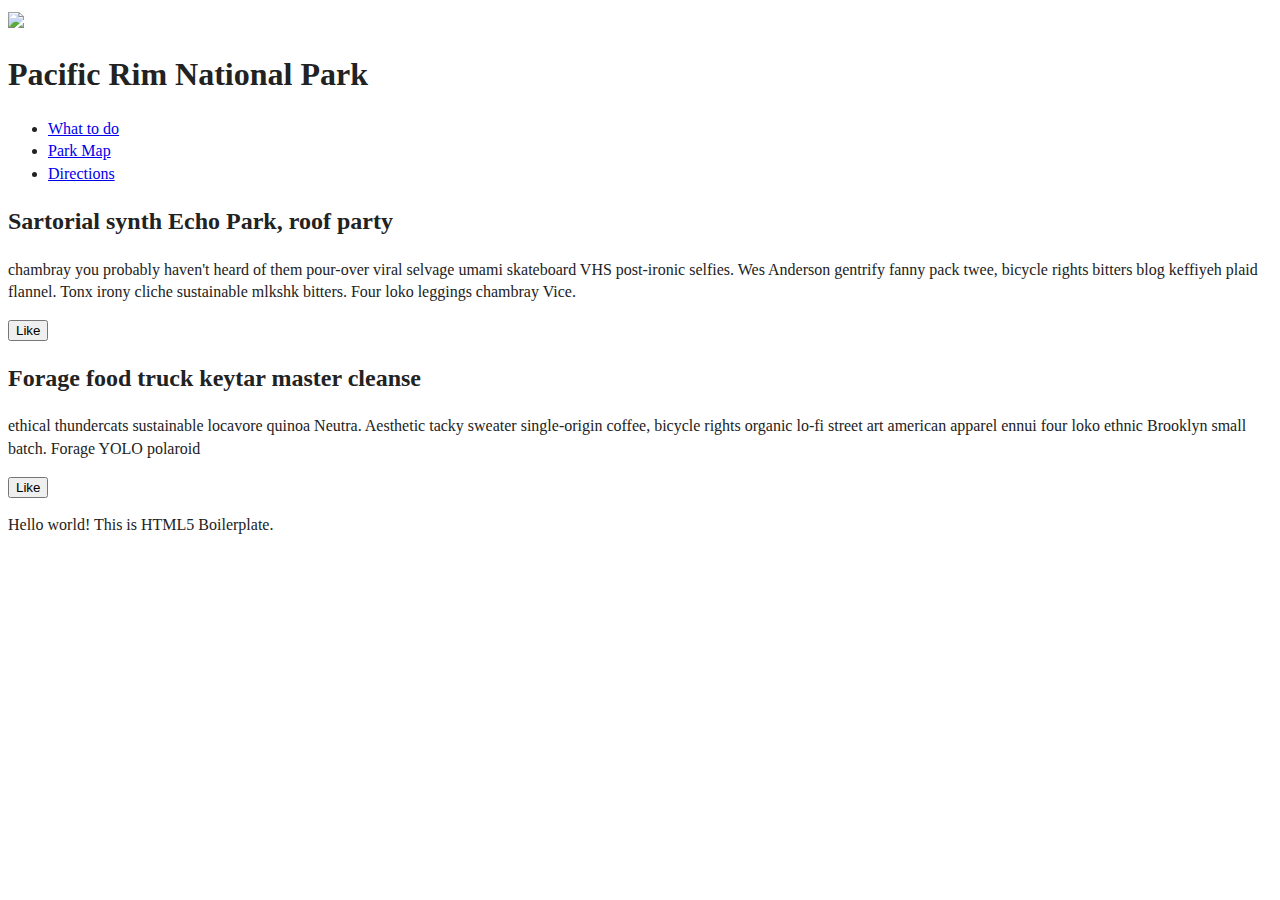
==== kellylinharris.github.io-master/index.html @ 3667e323 "Add files via upload" ====
<!doctype html>
<html class="no-js" lang="">

<head>
  <meta charset="utf-8">
  <meta http-equiv="x-ua-compatible" content="ie=edge">
  <title>
    Pacific Rim National Park Reserve
  </title>
  <meta name="description" content="">
  <meta name="viewport" content="width=device-width, initial-scale=1">
  <link href="https://fonts.googleapis.com/css?family=Roboto" rel="stylesheet">
  <link rel="apple-touch-icon" href="apple-touch-icon.png">
  <!-- Place favicon.ico in the root directory -->

  <link rel="stylesheet" href="css/normalize.css">
  <link rel="stylesheet" href="css/main.css">
  <script src="js/vendor/modernizr-2.8.3.min.js"></script>
</head>



<body>
  <!--[if lt IE 8]>
  <p class="browserupgrade">You are using an <strong>outdated</strong> browser. Please <a href="http://browsehappy.com/">upgrade your browser</a> to improve your experience.</p>
  <![endif]-->

  <!-- Add your site or application content here -->

  <header>
  <div>
    <img src="http://www.tofinoaccommodation.com/cmsAdmin/uploads/Tofino-Rush-hour_001.jpg">
  </div>
  <div>
    <h1>Pacific Rim National Park</h1>
  </div>
    <ul>
      <li><a href="#">What to do</a></li>
      <li><a href="#">Park Map</a></li>
      <li><a href="#">Directions</a></li>
    </ul>
  </header>

    <article>
      <h2>Sartorial synth Echo Park, roof party</h2>
      <p>chambray you probably haven't heard of them pour-over viral selvage umami skateboard VHS post-ironic selfies. Wes Anderson gentrify fanny pack twee, bicycle rights bitters blog keffiyeh plaid flannel. Tonx irony cliche sustainable mlkshk bitters. Four loko leggings chambray Vice.</p>
      <button>Like</button>
    </article>
    <article>
      <h2>Forage food truck keytar master cleanse</h2>
      <p>ethical thundercats sustainable locavore quinoa Neutra. Aesthetic tacky sweater single-origin coffee, bicycle rights organic lo-fi street art american apparel ennui four loko ethnic Brooklyn small batch. Forage YOLO polaroid</p>
      <button>Like</button>
    </article>
    <script>
    $("button").on("click", function() {
      alert("Clicked!");
    });
    </script>

  <p>Hello world! This is HTML5 Boilerplate.</p>

  <script src="https://code.jquery.com/jquery-1.12.0.min.js"></script>
  <script>window.jQuery || document.write('<script src="js/vendor/jquery-1.12.0.min.js"><\/script>')</script>
  <script src="js/plugins.js"></script>
  <script src="js/main.js"></script>

  <!-- Google Analytics: change UA-XXXXX-X to be your site's ID. -->
  <script>
  (function(b,o,i,l,e,r){b.GoogleAnalyticsObject=l;b[l]||(b[l]=
    function(){(b[l].q=b[l].q||[]).push(arguments)});b[l].l=+new Date;
    e=o.createElement(i);r=o.getElementsByTagName(i)[0];
    e.src='https://www.google-analytics.com/analytics.js';
    r.parentNode.insertBefore(e,r)}(window,document,'script','ga'));
    ga('create','UA-XXXXX-X','auto');ga('send','pageview');
    </script>
  </body>
  </html>
---- kellylinharris.github.io-master/css/main.css ----
/*! HTML5 Boilerplate v5.0 | MIT License | http://h5bp.com/ */

html {
    color: #222;
    font-size: 1em;
    line-height: 1.4;
}

::-moz-selection {
    background: #b3d4fc;
    text-shadow: none;
}

::selection {
    background: #b3d4fc;
    text-shadow: none;
}

hr {
    display: block;
    height: 1px;
    border: 0;
    border-top: 1px solid #ccc;
    margin: 1em 0;
    padding: 0;
}

audio,
canvas,
iframe,
img,
svg,
video {
    vertical-align: middle;
}

fieldset {
    border: 0;
    margin: 0;
    padding: 0;
}

textarea {
    resize: vertical;
}

.browserupgrade {
    margin: 0.2em 0;
    background: #ccc;
    color: #000;
    padding: 0.2em 0;
}


/* ==========================================================================
   Author's custom styles
   ========================================================================== */















/* ==========================================================================
   Media Queries
   ========================================================================== */

@media only screen and (min-width: 600px) {

}

@media print,
       (-o-min-device-pixel-ratio: 5/4),
       (-webkit-min-device-pixel-ratio: 1.25),
       (min-resolution: 120dpi) {

}

/* ==========================================================================
   Helper classes
   ========================================================================== */

.hidden {
    display: none !important;
    visibility: hidden;
}

.visuallyhidden {
    border: 0;
    clip: rect(0 0 0 0);
    height: 1px;
    margin: -1px;
    overflow: hidden;
    padding: 0;
    position: absolute;
    width: 1px;
}

.visuallyhidden.focusable:active,
.visuallyhidden.focusable:focus {
    clip: auto;
    height: auto;
    margin: 0;
    overflow: visible;
    position: static;
    width: auto;
}

.invisible {
    visibility: hidden;
}

.clearfix:before,
.clearfix:after {
    content: " ";
    display: table;
}

.clearfix:after {
    clear: both;
}

.clearfix {
    *zoom: 1;
}

/* ==========================================================================
   Print styles
   ========================================================================== */

@media print {
    *,
    *:before,
    *:after {
        background: transparent !important;
        color: #000 !important;
        box-shadow: none !important;
        text-shadow: none !important;
    }

    a,
    a:visited {
        text-decoration: underline;
    }

    a[href]:after {
        content: " (" attr(href) ")";
    }

    abbr[title]:after {
        content: " (" attr(title) ")";
    }

    a[href^="#"]:after,
    a[href^="javascript:"]:after {
        content: "";
    }

    pre,
    blockquote {
        border: 1px solid #999;
        page-break-inside: avoid;
    }

    thead {
        display: table-header-group;
    }

    tr,
    img {
        page-break-inside: avoid;
    }

    img {
        max-width: 100% !important;
    }

    p,
    h2,
    h3 {
        orphans: 3;
        widows: 3;
    }

    h2,
    h3 {
        page-break-after: avoid;
    }
}
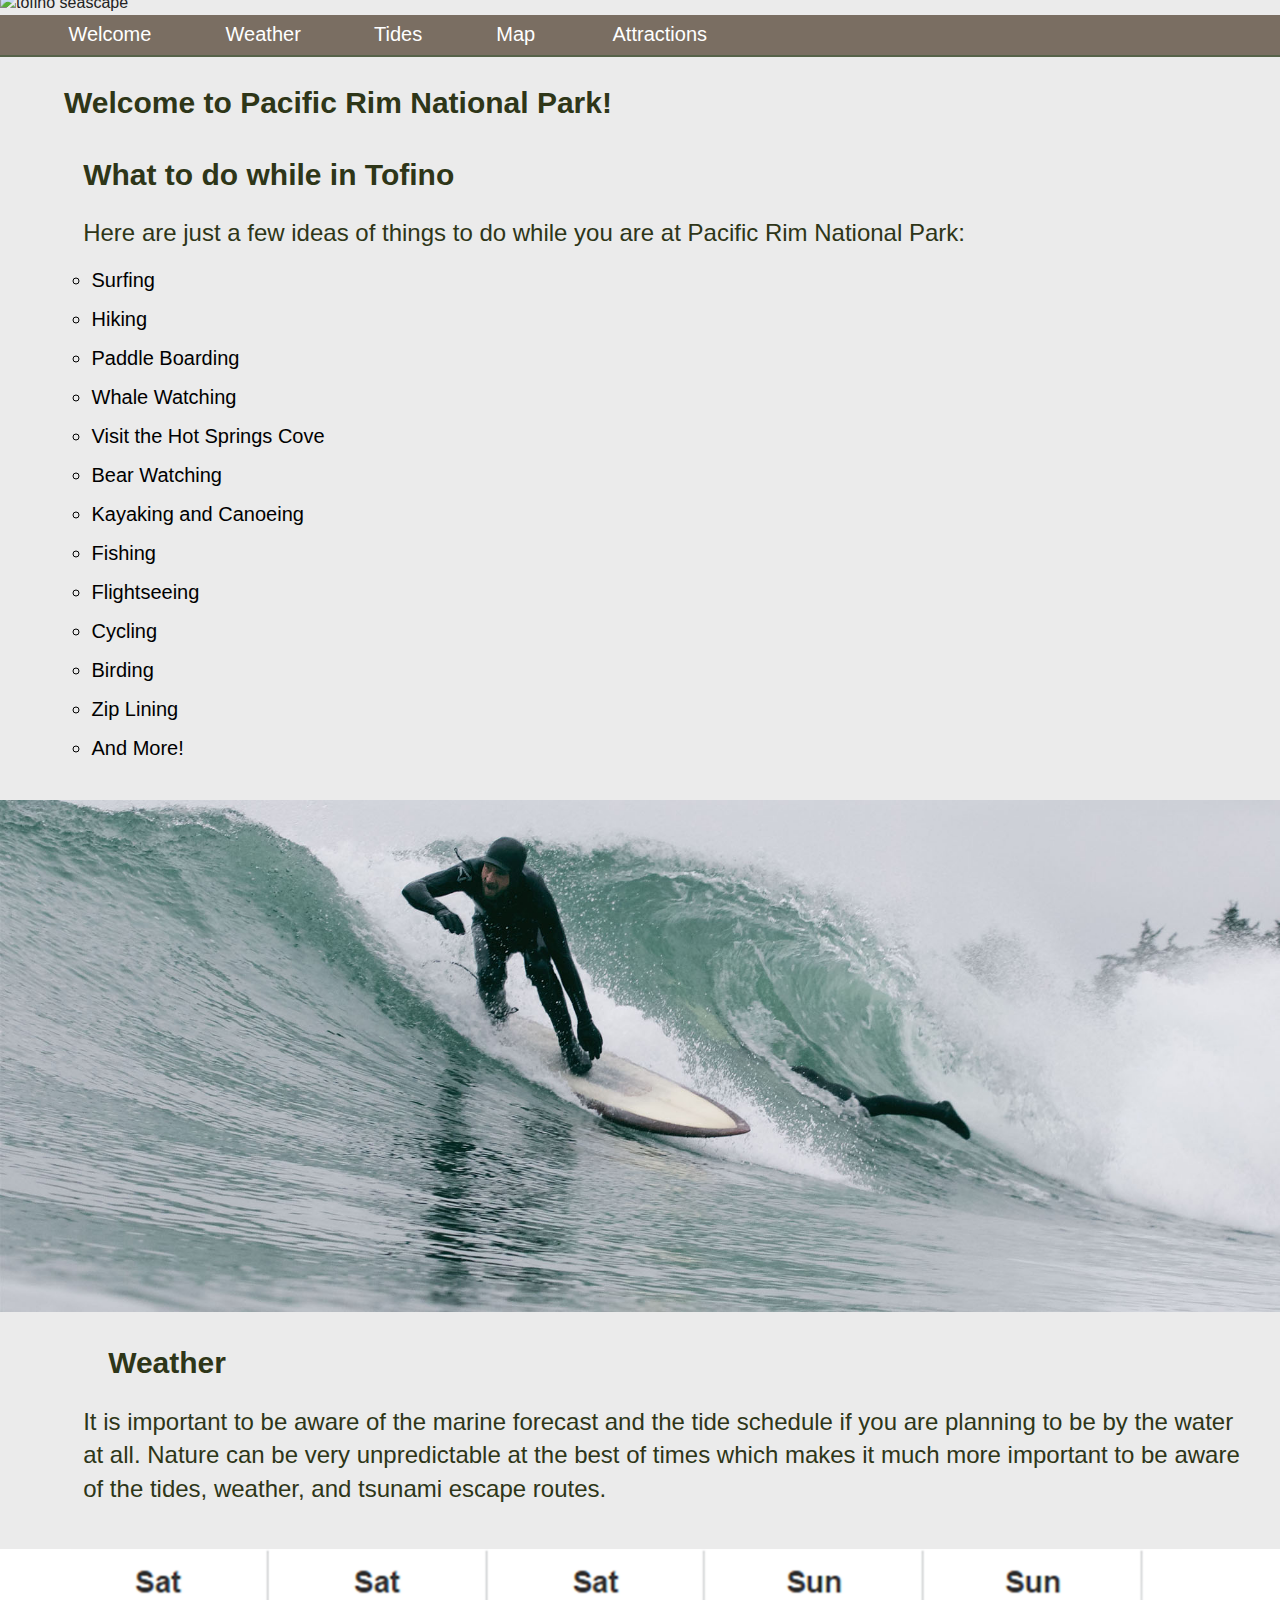
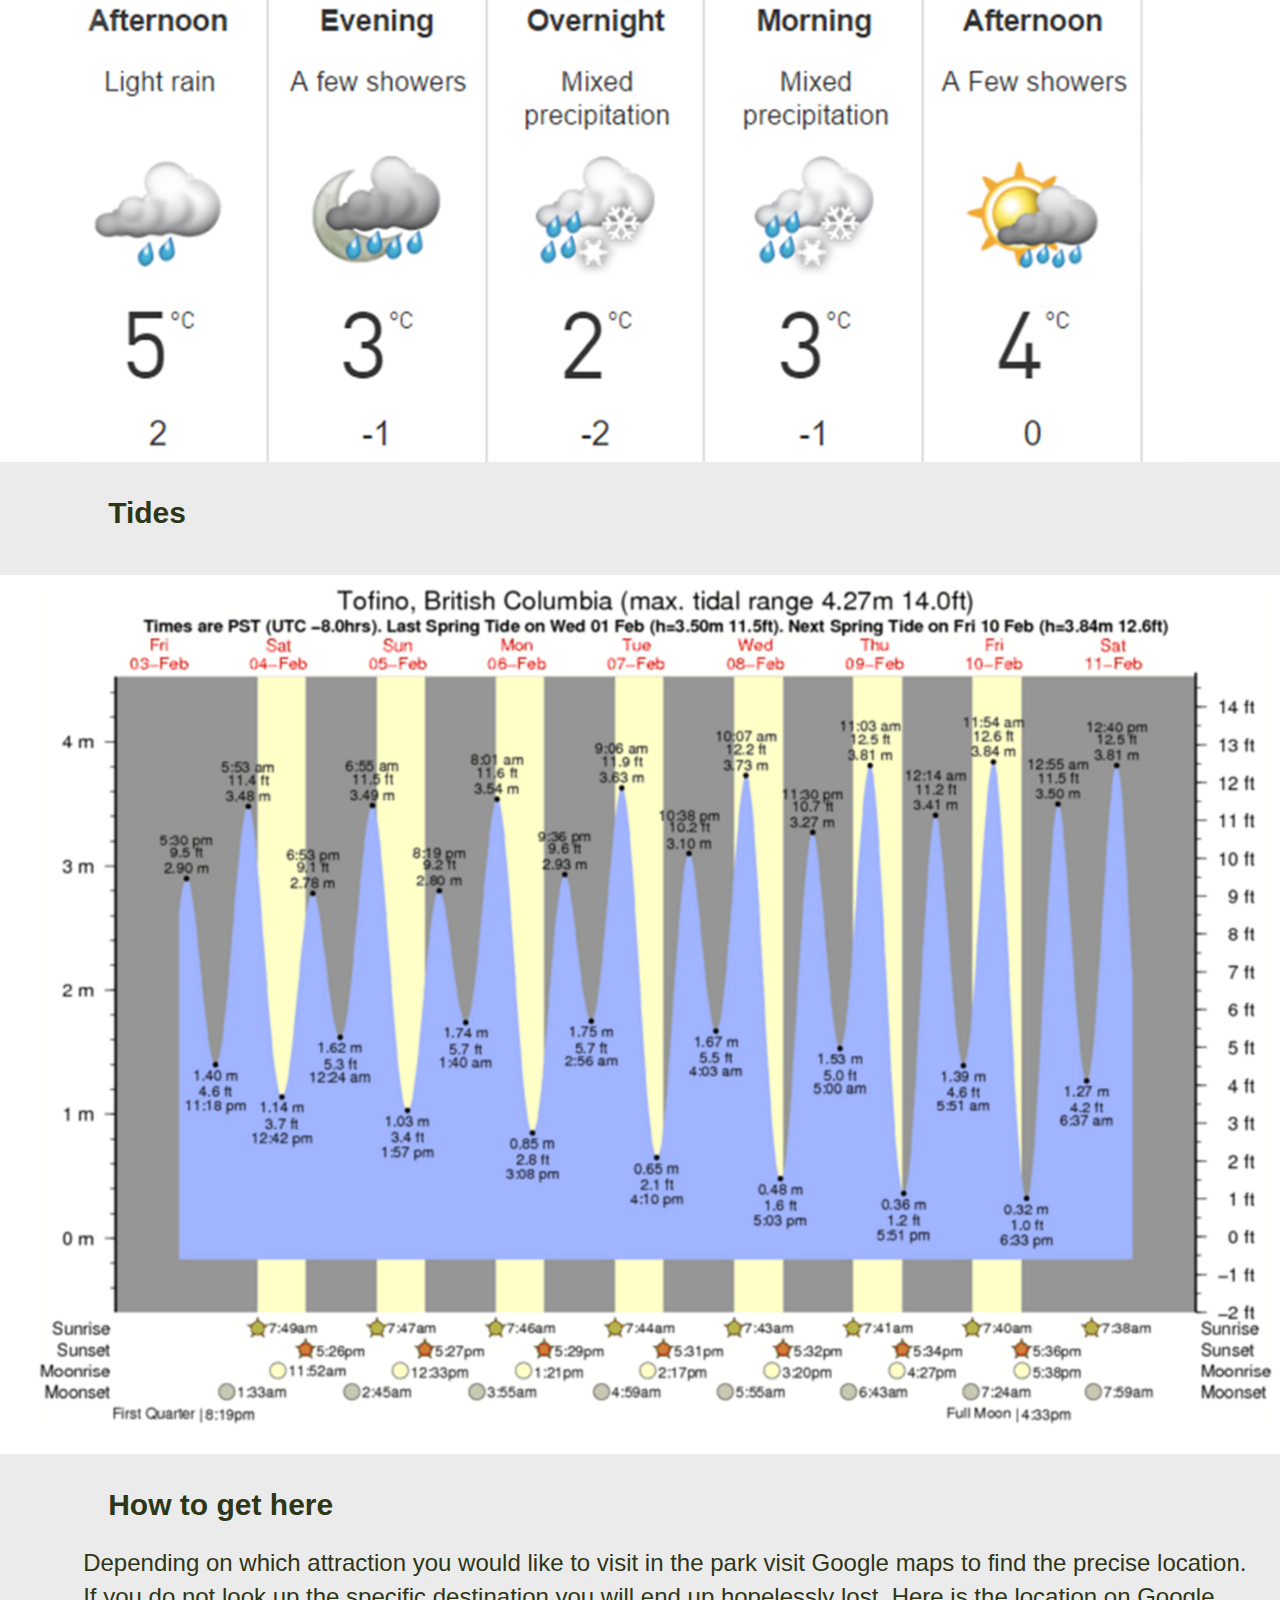
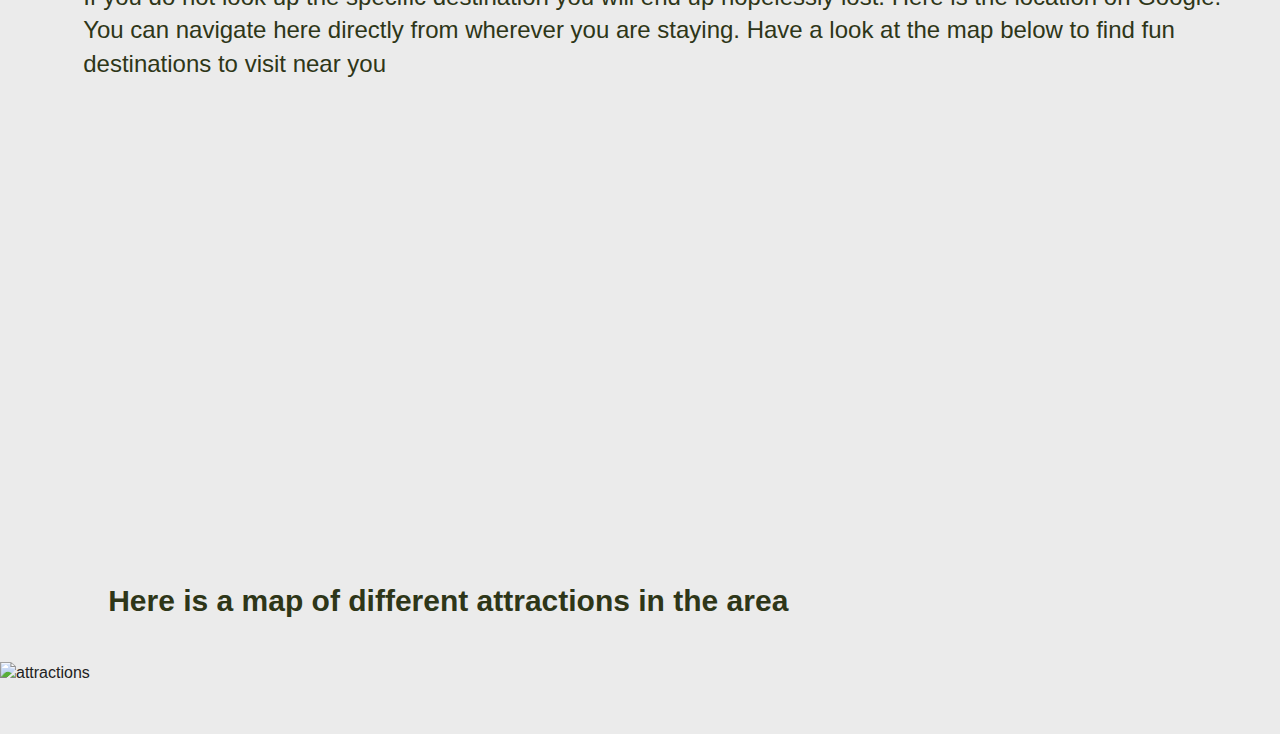
==== commit c9c4e680: "Added images properly" ====
--- a/kellylinharris.github.io-master/index.html
+++ b/kellylinharris.github.io-master/index.html
@@ -1,77 +1,118 @@
 <!doctype html>
 <html class="no-js" lang="">
 
-<head>
-  <meta charset="utf-8">
-  <meta http-equiv="x-ua-compatible" content="ie=edge">
-  <title>
-    Pacific Rim National Park Reserve
-  </title>
-  <meta name="description" content="">
-  <meta name="viewport" content="width=device-width, initial-scale=1">
-  <link href="https://fonts.googleapis.com/css?family=Roboto" rel="stylesheet">
-  <link rel="apple-touch-icon" href="apple-touch-icon.png">
-  <!-- Place favicon.ico in the root directory -->
+  <head>
+    <meta charset="utf-8">
+    <meta http-equiv="x-ua-compatible" content="ie=edge">
+    <title>Pacific Rim National Park</title>
+    <meta name="description" content="">
+    <meta name="viewport" content="width=device-width, initial-scale=1">
 
-  <link rel="stylesheet" href="css/normalize.css">
-  <link rel="stylesheet" href="css/main.css">
-  <script src="js/vendor/modernizr-2.8.3.min.js"></script>
-</head>
+    <link rel="apple-touch-icon" href="apple-touch-icon.png">
+        <!-- Place favicon.ico in the root directory -->
 
-
+    <link rel="stylesheet" href="css/normalize.css">
+    <link rel="stylesheet" href="css/main.css">
+    <script src="js/vendor/modernizr-2.8.3.min.js"></script>
+  </head>
 
 <body>
-  <!--[if lt IE 8]>
-  <p class="browserupgrade">You are using an <strong>outdated</strong> browser. Please <a href="http://browsehappy.com/">upgrade your browser</a> to improve your experience.</p>
-  <![endif]-->
+        <!--[if lt IE 8]>
+            <p class="browserupgrade">You are using an <strong>outdated</strong> browser. Please <a href="http://browsehappy.com/">upgrade your browser</a> to improve your experience.</p>
+        <![endif]-->
 
-  <!-- Add your site or application content here -->
+        <!-- Add your site or application content here -->
+<div>
+<img class="top"><img src="img/falls.jpg" alt="tofino seascape">
+</div>
+    <nav class="main-nav">
+      <ul>
+        <li>
+          <a href="#Welcome">Welcome</a>
+        </li>
 
-  <header>
-  <div>
-    <img src="http://www.tofinoaccommodation.com/cmsAdmin/uploads/Tofino-Rush-hour_001.jpg">
-  </div>
-  <div>
-    <h1>Pacific Rim National Park</h1>
-  </div>
-    <ul>
-      <li><a href="#">What to do</a></li>
-      <li><a href="#">Park Map</a></li>
-      <li><a href="#">Directions</a></li>
-    </ul>
-  </header>
+        <li>
+          <a href="#Weather">Weather</a>
+        </li>
 
-    <article>
-      <h2>Sartorial synth Echo Park, roof party</h2>
-      <p>chambray you probably haven't heard of them pour-over viral selvage umami skateboard VHS post-ironic selfies. Wes Anderson gentrify fanny pack twee, bicycle rights bitters blog keffiyeh plaid flannel. Tonx irony cliche sustainable mlkshk bitters. Four loko leggings chambray Vice.</p>
-      <button>Like</button>
-    </article>
-    <article>
-      <h2>Forage food truck keytar master cleanse</h2>
-      <p>ethical thundercats sustainable locavore quinoa Neutra. Aesthetic tacky sweater single-origin coffee, bicycle rights organic lo-fi street art american apparel ennui four loko ethnic Brooklyn small batch. Forage YOLO polaroid</p>
-      <button>Like</button>
-    </article>
-    <script>
-    $("button").on("click", function() {
-      alert("Clicked!");
-    });
-    </script>
+        <li>
+          <a href="#Tides">Tides</a>
+        </li>
 
-  <p>Hello world! This is HTML5 Boilerplate.</p>
+        <li>
+          <a href="#Map">Map</a>
+        </li>
 
-  <script src="https://code.jquery.com/jquery-1.12.0.min.js"></script>
-  <script>window.jQuery || document.write('<script src="js/vendor/jquery-1.12.0.min.js"><\/script>')</script>
-  <script src="js/plugins.js"></script>
-  <script src="js/main.js"></script>
+        <li>
+          <a href="#Attractions">Attractions</a>
+        </li>
+      </ul>
+    </nav>
 
-  <!-- Google Analytics: change UA-XXXXX-X to be your site's ID. -->
-  <script>
+<h1>Welcome to Pacific Rim National Park!</h1>
+<h2> </h2>
+
+<div id="Welcome">
+
+<h1>What to do while in Tofino</h1>
+  <p>Here are just a few ideas of things to do while you are at Pacific Rim National Park:</p>
+  <p><li class="list">Surfing</li></p>
+  <p><li class="list">Hiking</li></p>
+  <p><li class="list">Paddle Boarding</li></p>
+  <p><li class="list">Whale Watching</li></p>
+  <p><li class="list">Visit the Hot Springs Cove</li></p>
+  <p><li class="list">Bear Watching</li></p>
+  <p><li class="list">Kayaking and Canoeing</li></p>
+  <p><li class="list">Fishing</li></p>
+  <p><li class="list">Flightseeing</li></p>
+  <p><li class="list">Cycling</li></p>
+  <p><li class="list">Birding</li></p>
+  <p><li class="list">Zip Lining</li></p>
+  <p><li class="list">And More!</li></p>
+
+  <img src="img/surf.jpg" alt="surfing">
+
+<h2> </h2>
+<div id="Weather">
+<h1>Weather</h1>
+</div>
+    <p class="indent">It is important to be aware of the marine forecast and the tide schedule if you are planning to be by the water at all. Nature can be very unpredictable at the best of times which makes it much more important to be aware of the tides, weather, and tsunami escape routes.</p>
+    <img src="img/weather.PNG" alt="weather">
+
+<h2> </h2>
+<div id="Tides">
+<h1>Tides</h1>
+</div>
+  <img src="img/tides.PNG" alt="tide schedule">
+
+<h2> </h2>
+<div id="Map">
+<h1>How to get here</h1>
+</div>
+    <p>Depending on which attraction you would like to visit in the park visit Google maps to find the precise location. If you do not look up the specific destination you will end up hopelessly lost. Here is the location on Google. You can navigate here directly from wherever you are staying. Have a look at the map below to find fun destinations to visit near you</p>
+
+<iframe src="https://www.google.com/maps/embed?pb=!1m18!1m12!1m3!1d40179.27258414892!2d-125.19119966325097!3d48.784751025770106!2m3!1f0!2f0!3f0!3m2!1i1024!2i768!4f13.1!3m3!1m2!1s0x54893e1e3b973485%3A0x27f2ef95c7174ac1!2sPacific+Rim+National+Park+Reserve!5e1!3m2!1sen!2sca!4v1485814370499" frameborder="0" style="border:0" allowfullscreen></iframe>
+
+<div id="Attractions">
+<h1>Here is a map of different attractions in the area</h1>
+</div>
+  <img src="img/trailmap.PNG" alt="attractions">
+
+        <script src="https://code.jquery.com/jquery-1.12.0.min.js"></script>
+        <script>window.jQuery || document.write('<script src="js/vendor/jquery-1.12.0.min.js"><\/script>')</script>
+        <script src="js/plugins.js"></script>
+        <script src="js/main.js"></script>
+
+        <!-- Google Analytics: change UA-XXXXX-X to be your site's ID. -->
+<script>
   (function(b,o,i,l,e,r){b.GoogleAnalyticsObject=l;b[l]||(b[l]=
-    function(){(b[l].q=b[l].q||[]).push(arguments)});b[l].l=+new Date;
-    e=o.createElement(i);r=o.getElementsByTagName(i)[0];
-    e.src='https://www.google-analytics.com/analytics.js';
-    r.parentNode.insertBefore(e,r)}(window,document,'script','ga'));
-    ga('create','UA-XXXXX-X','auto');ga('send','pageview');
-    </script>
-  </body>
-  </html>
+  function(){(b[l].q=b[l].q||[]).push(arguments)});b[l].l=+new Date;
+  e=o.createElement(i);r=o.getElementsByTagName(i)[0];
+  e.src='https://www.google-analytics.com/analytics.js';
+  r.parentNode.insertBefore(e,r)}(window,document,'script','ga'));
+  ga('create','UA-XXXXX-X','auto');ga('send','pageview');
+</script>
+
+</body>
+
+</html>
--- a/kellylinharris.github.io-master/css/main.css
+++ b/kellylinharris.github.io-master/css/main.css
@@ -1,4 +1,14 @@
-/*! HTML5 Boilerplate v5.0 | MIT License | http://h5bp.com/ */
+/*! HTML5 Boilerplate v5.3.0 | MIT License | https://html5boilerplate.com/ */
+
+/*
+ * What follows is the result of much research on cross-browser styling.
+ * Credit left inline and big thanks to Nicolas Gallagher, Jonathan Neal,
+ * Kroc Camen, and the H5BP dev community and team.
+ */
+
+/* ==========================================================================
+   Base styles: opinionated defaults
+   ========================================================================== */
 
 html {
     color: #222;
@@ -6,6 +16,14 @@
     line-height: 1.4;
 }
 
+/*
+ * Remove text-shadow in selection highlight:
+ * https://twitter.com/miketaylr/status/12228805301
+ *
+ * These selection rule sets have to be separate.
+ * Customize the background color to match your design.
+ */
+
 ::-moz-selection {
     background: #b3d4fc;
     text-shadow: none;
@@ -15,6 +33,10 @@
     background: #b3d4fc;
     text-shadow: none;
 }
+
+/*
+ * A better looking default horizontal rule
+ */
 
 hr {
     display: block;
@@ -25,6 +47,12 @@
     padding: 0;
 }
 
+/*
+ * Remove the gap between audio, canvas, iframes,
+ * images, videos and the bottom of their containers:
+ * https://github.com/h5bp/html5-boilerplate/issues/440
+ */
+
 audio,
 canvas,
 iframe,
@@ -34,15 +62,27 @@
     vertical-align: middle;
 }
 
+/*
+ * Remove default fieldset styles.
+ */
+
 fieldset {
     border: 0;
     margin: 0;
     padding: 0;
 }
 
+/*
+ * Allow only vertical resizing of textareas.
+ */
+
 textarea {
     resize: vertical;
 }
+
+/* ==========================================================================
+   Browser Upgrade Prompt
+   ========================================================================== */
 
 .browserupgrade {
     margin: 0.2em 0;
@@ -51,48 +91,165 @@
     padding: 0.2em 0;
 }
 
-
 /* ==========================================================================
    Author's custom styles
    ========================================================================== */
 
-
-
-
-
-
-
-
-
-
-
-
-
-
-
-/* ==========================================================================
-   Media Queries
-   ========================================================================== */
-
-@media only screen and (min-width: 600px) {
-
-}
-
-@media print,
-       (-o-min-device-pixel-ratio: 5/4),
-       (-webkit-min-device-pixel-ratio: 1.25),
-       (min-resolution: 120dpi) {
-
+   /*
+    * Main Nav Menu Styling
+    */
+
+   .main-nav ul {
+     list-style: none;
+     padding: 0;
+     margin: 0;
+   }
+
+   .main-nav li {
+     margin-bottom: 2px;
+     border-bottom-width: 2px;
+     border-bottom-style: solid;
+     border-bottom-color: #566249;
+   }
+
+   .main-nav a {
+     background-color: #7a6e62;
+     display: block;
+     padding-top: 5px;
+     padding-right: 5px;
+     padding-bottom: 5px;
+     padding-left: 5px;
+     color: #ffffff;
+     text-decoration: none;
+     font-family: Helvetica, sans-serif;
+     padding-left: 5%;
+     font-weight: 400;
+   }
+
+   .main-nav a:active {
+     background-color: #7a6e62;
+   }
+
+   @media screen and (min-width: 600px) {
+     .main-nav {
+       background-color: #7a6e62;
+       border-bottom: 2px solid #566249;
+     }
+
+     .main-nav li {
+       display: inline-block;
+       border-bottom: none;
+       padding-left: 5%;
+     }
+
+     .main-nav a {
+       background-color: transparent;
+     }
+
+     .main-nav a:hover {
+       background-color: #95908d;
+     }
+
+     .main-nav a:hover:active {
+       background-color: #95908d;
+     }
+   }
+
+   @media screen and (min-width: 1024px) {
+     .main-nav {
+       font-size: 125%;
+     }
+   }
+
+ /*
+  * Body Styling
+  */
+
+a {
+  font-family: helvetica, arial, sans-serif;
+  font-size: 20px;
+  color: #ebebeb;
+  font-weight: normal;
+}
+
+h1 {
+  margin-left: 5%;
+  margin-top: 25px;
+  font-size: 30px;
+  color: #2e3618;
+}
+
+h2 {
+  margin-top: 80px;
+}
+
+p {
+  margin-left: 5%;
+  margin-right: 5%;
+  font-family: helvetica, arial, sans-serif;
+  font-size: 24px;
+  color: #2e3618;
+  max-width: 70%;
+  margin-top: 20px;
+   }
+
+.indent p {
+  margin-left: 20px;
+}
+
+body {
+  background-color: #ebebeb;
+}
+
+div {
+  margin-top: -50px;
+  width: 130%;
+}
+
+img {
+  width: 100%;
+  margin-top: 20px;
+  margin-bottom: 0px;
+}
+
+.top img {
+  width: 140%;
+  margin-bottom: 0px;
+  margin-top: -50px;
+}
+
+iframe {
+  width: 100%;
+  min-height: 400px;
+  margin-bottom: 100px;
+}
+
+li.list {
+  list-style: circle;
+  margin-left: 5.5%;
+  line-height: 15px;
+  font-family: helvetica, arial, sans-serif;
+  font-size: 20px;
+  color: #000000;
+  margin-bottom: 5px;
 }
 
 /* ==========================================================================
    Helper classes
    ========================================================================== */
+
+/*
+ * Hide visually and from screen readers
+ */
 
 .hidden {
     display: none !important;
-    visibility: hidden;
-}
+}
+
+/*
+ * Hide only visually, but have it available for screen readers:
+ * http://snook.ca/archives/html_and_css/hiding-content-for-accessibility
+ */
 
 .visuallyhidden {
     border: 0;
@@ -105,6 +262,12 @@
     width: 1px;
 }
 
+/*
+ * Extends the .visuallyhidden class to allow the element
+ * to be focusable when navigated to via the keyboard:
+ * https://www.drupal.org/node/897638
+ */
+
 .visuallyhidden.focusable:active,
 .visuallyhidden.focusable:focus {
     clip: auto;
@@ -115,34 +278,68 @@
     width: auto;
 }
 
+/*
+ * Hide visually and from screen readers, but maintain layout
+ */
+
 .invisible {
     visibility: hidden;
 }
 
+/*
+ * Clearfix: contain floats
+ *
+ * For modern browsers
+ * 1. The space content is one way to avoid an Opera bug when the
+ *    `contenteditable` attribute is included anywhere else in the document.
+ *    Otherwise it causes space to appear at the top and bottom of elements
+ *    that receive the `clearfix` class.
+ * 2. The use of `table` rather than `block` is only necessary if using
+ *    `:before` to contain the top-margins of child elements.
+ */
+
 .clearfix:before,
 .clearfix:after {
-    content: " ";
-    display: table;
+    content: " "; /* 1 */
+    display: table; /* 2 */
 }
 
 .clearfix:after {
     clear: both;
 }
 
-.clearfix {
-    *zoom: 1;
-}
-
-/* ==========================================================================
-   Print styles
+/* ==========================================================================
+   EXAMPLE Media Queries for Responsive Design.
+   These examples override the primary ('mobile first') styles.
+   Modify as content requires.
+   ========================================================================== */
+
+@media only screen and (min-width: 35em) {
+    /* Style adjustments for viewports that meet the condition */
+}
+
+@media print,
+       (-webkit-min-device-pixel-ratio: 1.25),
+       (min-resolution: 1.25dppx),
+       (min-resolution: 120dpi) {
+    /* Style adjustments for high resolution devices */
+}
+
+/* ==========================================================================
+   Print styles.
+   Inlined to avoid the additional HTTP request:
+   http://www.phpied.com/delay-loading-your-print-css/
    ========================================================================== */
 
 @media print {
     *,
     *:before,
-    *:after {
+    *:after,
+    *:first-letter,
+    *:first-line {
         background: transparent !important;
-        color: #000 !important;
+        color: #000 !important; /* Black prints faster:
+                                   http://www.sanbeiji.com/archives/953 */
         box-shadow: none !important;
         text-shadow: none !important;
     }
@@ -159,6 +356,11 @@
     abbr[title]:after {
         content: " (" attr(title) ")";
     }
+
+    /*
+     * Don't show links that are fragment identifiers,
+     * or use the `javascript:` pseudo protocol
+     */
 
     a[href^="#"]:after,
     a[href^="javascript:"]:after {
@@ -170,6 +372,11 @@
         border: 1px solid #999;
         page-break-inside: avoid;
     }
+
+    /*
+     * Printing Tables:
+     * http://css-discuss.incutio.com/wiki/Printing_Tables
+     */
 
     thead {
         display: table-header-group;
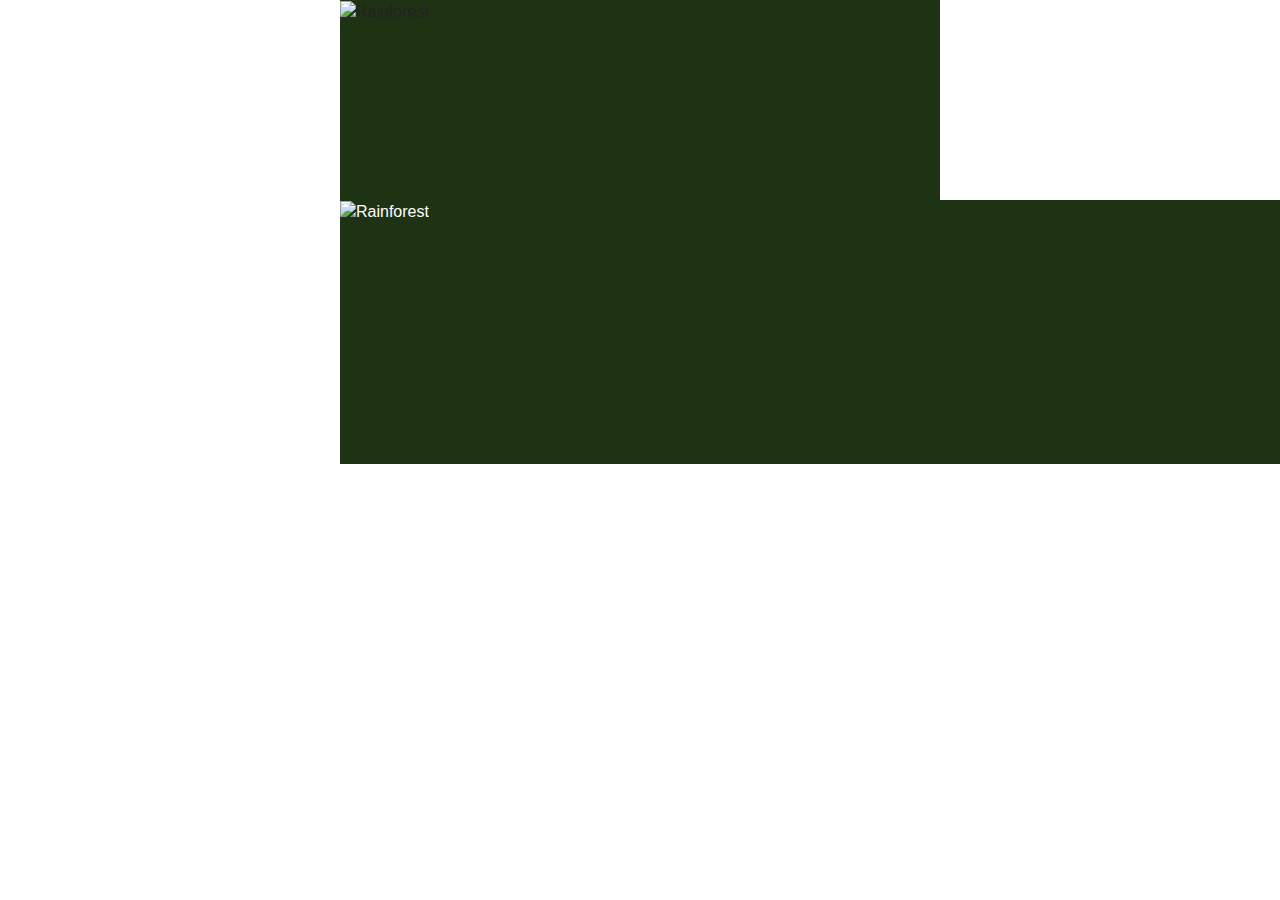
==== commit fdb0c6fb: "New Project" ====
--- a/kellylinharris.github.io-master/index.html
+++ b/kellylinharris.github.io-master/index.html
@@ -1,102 +1,46 @@
 <!doctype html>
 <html class="no-js" lang="">
+    <head>
+        <meta charset="utf-8">
+        <meta http-equiv="x-ua-compatible" content="ie=edge">
+        <title></title>
+        <meta name="description" content="">
+        <meta name="viewport" content="width=device-width, initial-scale=1">
 
-  <head>
-    <meta charset="utf-8">
-    <meta http-equiv="x-ua-compatible" content="ie=edge">
-    <title>Pacific Rim National Park</title>
-    <meta name="description" content="">
-    <meta name="viewport" content="width=device-width, initial-scale=1">
-
-    <link rel="apple-touch-icon" href="apple-touch-icon.png">
+        <link rel="apple-touch-icon" href="apple-touch-icon.png">
         <!-- Place favicon.ico in the root directory -->
 
-    <link rel="stylesheet" href="css/normalize.css">
-    <link rel="stylesheet" href="css/main.css">
-    <script src="js/vendor/modernizr-2.8.3.min.js"></script>
-  </head>
-
-<body>
+        <link rel="stylesheet" href="css/normalize.css">
+        <link rel="stylesheet" href="css/main.css">
+        <script src="js/vendor/modernizr-2.8.3.min.js"></script>
+    </head>
+    <body>
         <!--[if lt IE 8]>
             <p class="browserupgrade">You are using an <strong>outdated</strong> browser. Please <a href="http://browsehappy.com/">upgrade your browser</a> to improve your experience.</p>
         <![endif]-->
 
         <!-- Add your site or application content here -->
-<div>
-<img class="top"><img src="img/falls.jpg" alt="tofino seascape">
-</div>
-    <nav class="main-nav">
-      <ul>
-        <li>
-          <a href="#Welcome">Welcome</a>
-        </li>
 
-        <li>
-          <a href="#Weather">Weather</a>
-        </li>
+        <title>
+          Discover Pacific Rim National Park
+        </title>
 
-        <li>
-          <a href="#Tides">Tides</a>
-        </li>
+        <body>
 
-        <li>
-          <a href="#Map">Map</a>
-        </li>
+          <div class=""
 
-        <li>
-          <a href="#Attractions">Attractions</a>
-        </li>
-      </ul>
-    </nav>
+          <div class="background">
+            <img src="http://www.grandmaisonphotography.com/img-get/I0000NmRWDVA5cMA/s/900/659/wd=vf7RaETilcbgB0qZGkdz4fbvSeFFeP3dS8c3ozVf1RdJnfoKddZm82qmi6iXDQqCr3NW/I0000NmRWDVA5cMA.jpg" width= 2048px alt="Rainforest"/>
+          </div>
+          <div class="tap">
+            <h1>
+              Tap screen to start
+            </h1>
+           <div>
 
-<h1>Welcome to Pacific Rim National Park!</h1>
-<h2> </h2>
-
-<div id="Welcome">
-
-<h1>What to do while in Tofino</h1>
-  <p>Here are just a few ideas of things to do while you are at Pacific Rim National Park:</p>
-  <p><li class="list">Surfing</li></p>
-  <p><li class="list">Hiking</li></p>
-  <p><li class="list">Paddle Boarding</li></p>
-  <p><li class="list">Whale Watching</li></p>
-  <p><li class="list">Visit the Hot Springs Cove</li></p>
-  <p><li class="list">Bear Watching</li></p>
-  <p><li class="list">Kayaking and Canoeing</li></p>
-  <p><li class="list">Fishing</li></p>
-  <p><li class="list">Flightseeing</li></p>
-  <p><li class="list">Cycling</li></p>
-  <p><li class="list">Birding</li></p>
-  <p><li class="list">Zip Lining</li></p>
-  <p><li class="list">And More!</li></p>
-
-  <img src="img/surf.jpg" alt="surfing">
-
-<h2> </h2>
-<div id="Weather">
-<h1>Weather</h1>
-</div>
-    <p class="indent">It is important to be aware of the marine forecast and the tide schedule if you are planning to be by the water at all. Nature can be very unpredictable at the best of times which makes it much more important to be aware of the tides, weather, and tsunami escape routes.</p>
-    <img src="img/weather.PNG" alt="weather">
-
-<h2> </h2>
-<div id="Tides">
-<h1>Tides</h1>
-</div>
-  <img src="img/tides.PNG" alt="tide schedule">
-
-<h2> </h2>
-<div id="Map">
-<h1>How to get here</h1>
-</div>
-    <p>Depending on which attraction you would like to visit in the park visit Google maps to find the precise location. If you do not look up the specific destination you will end up hopelessly lost. Here is the location on Google. You can navigate here directly from wherever you are staying. Have a look at the map below to find fun destinations to visit near you</p>
-
-<iframe src="https://www.google.com/maps/embed?pb=!1m18!1m12!1m3!1d40179.27258414892!2d-125.19119966325097!3d48.784751025770106!2m3!1f0!2f0!3f0!3m2!1i1024!2i768!4f13.1!3m3!1m2!1s0x54893e1e3b973485%3A0x27f2ef95c7174ac1!2sPacific+Rim+National+Park+Reserve!5e1!3m2!1sen!2sca!4v1485814370499" frameborder="0" style="border:0" allowfullscreen></iframe>
-
-<div id="Attractions">
-<h1>Here is a map of different attractions in the area</h1>
-</div>
-  <img src="img/trailmap.PNG" alt="attractions">
+          <div class="background">
+            <img src="http://www.grandmaisonphotography.com/img-get/I0000NmRWDVA5cMA/s/900/659/wd=vf7RaETilcbgB0qZGkdz4fbvSeFFeP3dS8c3ozVf1RdJnfoKddZm82qmi6iXDQqCr3NW/I0000NmRWDVA5cMA.jpg" width= 2048px alt="Rainforest"/>
+          </div>
 
         <script src="https://code.jquery.com/jquery-1.12.0.min.js"></script>
         <script>window.jQuery || document.write('<script src="js/vendor/jquery-1.12.0.min.js"><\/script>')</script>
@@ -104,15 +48,13 @@
         <script src="js/main.js"></script>
 
         <!-- Google Analytics: change UA-XXXXX-X to be your site's ID. -->
-<script>
-  (function(b,o,i,l,e,r){b.GoogleAnalyticsObject=l;b[l]||(b[l]=
-  function(){(b[l].q=b[l].q||[]).push(arguments)});b[l].l=+new Date;
-  e=o.createElement(i);r=o.getElementsByTagName(i)[0];
-  e.src='https://www.google-analytics.com/analytics.js';
-  r.parentNode.insertBefore(e,r)}(window,document,'script','ga'));
-  ga('create','UA-XXXXX-X','auto');ga('send','pageview');
-</script>
-
-</body>
-
+        <script>
+            (function(b,o,i,l,e,r){b.GoogleAnalyticsObject=l;b[l]||(b[l]=
+            function(){(b[l].q=b[l].q||[]).push(arguments)});b[l].l=+new Date;
+            e=o.createElement(i);r=o.getElementsByTagName(i)[0];
+            e.src='https://www.google-analytics.com/analytics.js';
+            r.parentNode.insertBefore(e,r)}(window,document,'script','ga'));
+            ga('create','UA-XXXXX-X','auto');ga('send','pageview');
+        </script>
+    </body>
 </html>
--- a/kellylinharris.github.io-master/css/main.css
+++ b/kellylinharris.github.io-master/css/main.css
@@ -95,144 +95,68 @@
    Author's custom styles
    ========================================================================== */
 
-   /*
-    * Main Nav Menu Styling
-    */
-
-   .main-nav ul {
-     list-style: none;
-     padding: 0;
+
+   /* these are my div classes*/
+
+   div {
+     height: 200px;
+     background-color: rgba(30,51,20,1);
+     background-size: cover;
+     position: relative;
+     }
+
+   .background {
+      opacity: 1;
+      position: relative;
+      width: 2048px;
+      height: 264px;
+      margin-left: 0px;
+   }
+
+   .overlay {
+      background-color: rgba(30,51,20,1);
+      opacity: 0.5;
+      position: absolute;
+      width: 2048px;
+      height: 264px;
+      margin-left: -500px;
+   }
+
+   .tap {
+      background-color: rgba(30,51,20,1);
+      color: rgba(255,255,255,1);
+
+   }
+
+   /*these are my h classes*/
+
+   h1 {
+     color: rgba(255,255,255,1);
+     line-height: 2px;
+     text-align: center;
+     padding: 10px;
+     position: absolute;
+     bottom: 0px;
+     margin: 0px;
+   }
+
+   h2 {
+     color: rgba(255,255,255,1);
+     line-height: 28px;
+     text-align: center;
+     padding: 10px;
+     position: absolute;
+     bottom: 0;
      margin: 0;
    }
 
-   .main-nav li {
-     margin-bottom: 2px;
-     border-bottom-width: 2px;
-     border-bottom-style: solid;
-     border-bottom-color: #566249;
-   }
-
-   .main-nav a {
-     background-color: #7a6e62;
-     display: block;
-     padding-top: 5px;
-     padding-right: 5px;
-     padding-bottom: 5px;
-     padding-left: 5px;
-     color: #ffffff;
-     text-decoration: none;
-     font-family: Helvetica, sans-serif;
-     padding-left: 5%;
-     font-weight: 400;
-   }
-
-   .main-nav a:active {
-     background-color: #7a6e62;
-   }
-
-   @media screen and (min-width: 600px) {
-     .main-nav {
-       background-color: #7a6e62;
-       border-bottom: 2px solid #566249;
-     }
-
-     .main-nav li {
-       display: inline-block;
-       border-bottom: none;
-       padding-left: 5%;
-     }
-
-     .main-nav a {
-       background-color: transparent;
-     }
-
-     .main-nav a:hover {
-       background-color: #95908d;
-     }
-
-     .main-nav a:hover:active {
-       background-color: #95908d;
-     }
-   }
-
-   @media screen and (min-width: 1024px) {
-     .main-nav {
-       font-size: 125%;
-     }
-   }
-
- /*
-  * Body Styling
-  */
-
-a {
-  font-family: helvetica, arial, sans-serif;
-  font-size: 20px;
-  color: #ebebeb;
-  font-weight: normal;
-}
-
-h1 {
-  margin-left: 5%;
-  margin-top: 25px;
-  font-size: 30px;
-  color: #2e3618;
-}
-
-h2 {
-  margin-top: 80px;
-}
-
-p {
-  margin-left: 5%;
-  margin-right: 5%;
-  font-family: helvetica, arial, sans-serif;
-  font-size: 24px;
-  color: #2e3618;
-  max-width: 70%;
-  margin-top: 20px;
-   }
-
-.indent p {
-  margin-left: 20px;
-}
-
-body {
-  background-color: #ebebeb;
-}
-
-div {
-  margin-top: -50px;
-  width: 130%;
-}
-
-img {
-  width: 100%;
-  margin-top: 20px;
-  margin-bottom: 0px;
-}
-
-.top img {
-  width: 140%;
-  margin-bottom: 0px;
-  margin-top: -50px;
-}
-
-iframe {
-  width: 100%;
-  min-height: 400px;
-  margin-bottom: 100px;
-}
-
-li.list {
-  list-style: circle;
-  margin-left: 5.5%;
-  line-height: 15px;
-  font-family: helvetica, arial, sans-serif;
-  font-size: 20px;
-  color: #000000;
-  margin-bottom: 5px;
-}
+   /* these are my classes for the rest of the components of the body */
+
+   body {
+     font-family: helvetica, sans-serif;
+       margin: 0 auto;
+     max-width: 600px;
+   }
 
 /* ==========================================================================
    Helper classes
